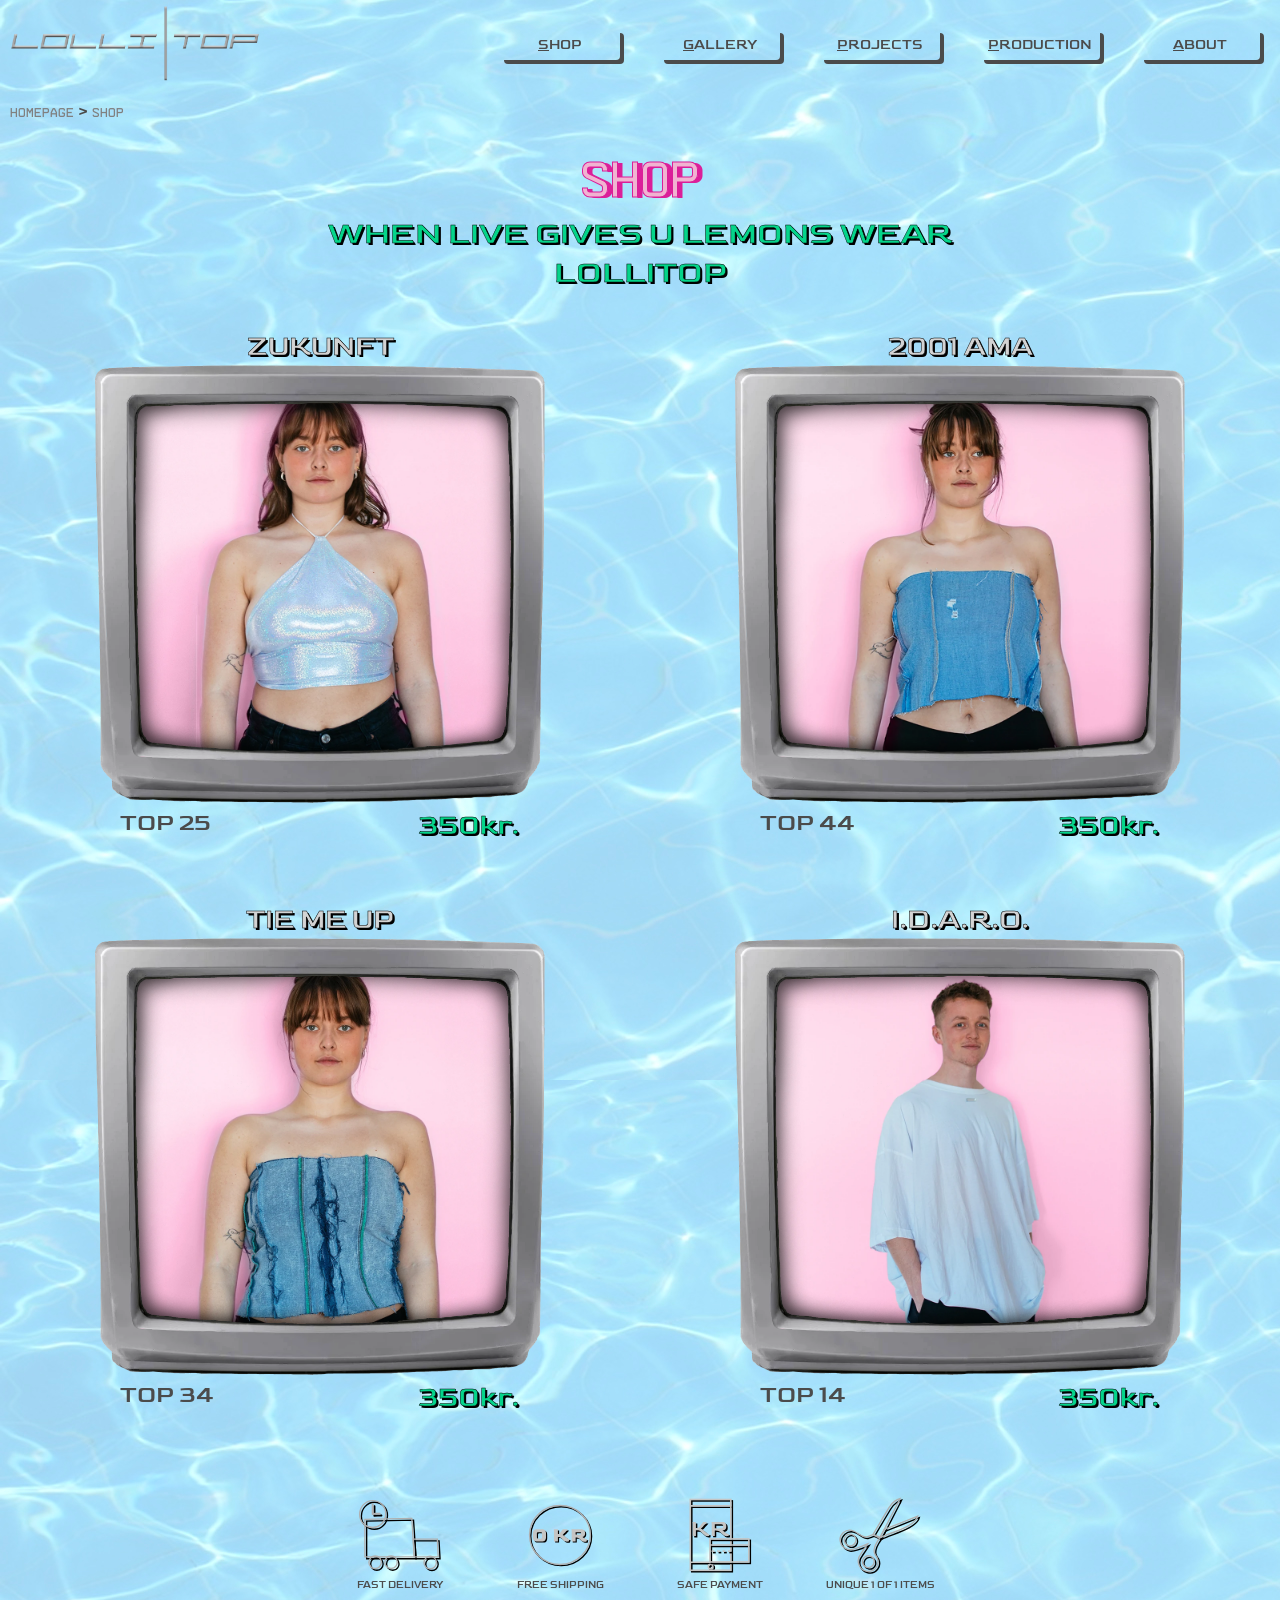
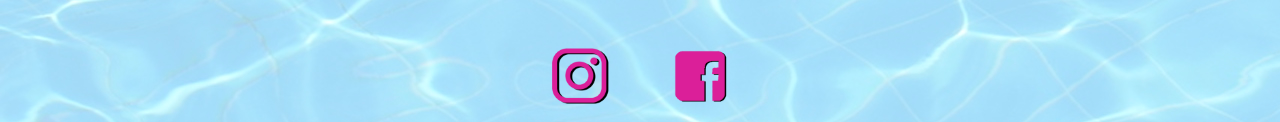
==== shop.html @ 5d35d0df "gammel kode" ====
<!DOCTYPE html>
<html lang="en">
  <head>
    <meta charset="UTF-8" />
    <meta name="robots" content="noindex, nofollow" />
    <meta name="viewport" content="width=device-width, initial-scale=1.0" />
    <meta http-equiv="X-UA-Compatible" content="ie=edge" />
    <meta
      name="description"
      content="Here you find all Lollitops awesome products for sale"
    />
    <meta
      name="keywords"
      content="lollitop, lolli, top, shop product, products, style, conscious, upcycling"
    />
    <meta name="author" content="Martin Rieper Boesen" />

    <link
      href="https://fonts.googleapis.com/css2?family=Goldman&display=swap"
      rel="stylesheet"
    />

    <link rel="stylesheet" href="css/reset.css" />
    <link rel="stylesheet" href="css/style.css" />
    <link rel="stylesheet" href="css/shop.css" />

    <title>Lollitop Shop</title>
  </head>

  <body>
    <header class="header">
      <div id="top-menu">
        <a id="logo" href="index.html">
          <picture>
            <source srcset="images/logosilver.webp" type="image/webp" />
            <source srcset="images/logosilver.png" type="image/png" />
            <img src="images/logosilver.png" alt="Lollitop" />
          </picture>
        </a>
        <div id="burger-icon">
          <img src="images/burger-icon.svg" alt="Menu icon" />
        </div>
        <ul id="desktop-menu">
          <li>
            <a href="shop.html"><span class="menu-underline">S</span>HOP</a>
          </li>
          <li>
            <a href="gallery.html">
              <span class="menu-underline">G</span>ALLERY</a
            >
          </li>
          <li>
            <a href="projects.html">
              <span class="menu-underline">P</span>ROJECTS</a
            >
          </li>
          <li>
            <a href="production.html">
              <span class="menu-underline">P</span>RODUCTION</a
            >
          </li>
          <li>
            <a href="about.html"> <span class="menu-underline">A</span>BOUT</a>
          </li>
        </ul>
      </div>

      <ul id="dropdown-menu">
        <li><a href="shop.html">SHOP</a></li>
        <li><a href="gallery.html">GALLERY</a></li>
        <li><a href="projects.html">PROJECTS</a></li>
        <li><a href="production.html">PRODUCTION</a></li>
        <li><a href="about.html">ABOUT</a></li>
      </ul>
    </header>
    <!-- .header-->

    <!-- content -->
    <main>
      <p id="bread-crumb">
        <a href="index.html">HOMEPAGE</a> &gt;
        <a href="shop.html">SHOP</a>
      </p>
      <article>
        <h1>SHOP</h1>
        <h2>WHEN LIVE GIVES U LEMONS WEAR LOLLITOP</h2>

        <!-- Denne div er for at kunne flexe produkterne ved siden af hinanden på større skærme -->
        <div class="product-flex">
          <!-- Samme struktur for alle produkterne starter her -->
          <section class="product-and-info">
            <!-- Navnet på produktet -->
            <h3>ZUKUNFT</h3>

            <!-- Link til at kunne klikke ind på produktets side -->
            <a href="product1.html">
              <div class="product_showcase">
                <picture class="product_pic">
                  <source srcset="images/1.1.webp" type="image/webp" />
                  <source srcset="images/1.1.jpg" type="image/jpeg" />
                  <img src="images/1.1.jpg" alt="Picture of cloth" />
                </picture>

                <!-- Tekstboks som kun skal kunne ses når man trækker musen over det tilhørende billede -->
                <p class="see-more-text">SEE MORE</p>

                <!-- Dette er tv rammen der kommer foran billederne. Den skal stå her i strukturen, så den flytter sig op foran billederne, når billederne bliver givet "position: absolut" -->
                <picture class="tv_frame">
                  <source srcset="images/tv.webp" type="image/webp" />
                  <source srcset="images/tv.png" type="image/png" />
                  <img src="images/tv.png" alt="" />
                </picture>
              </div>
            </a>

            <!-- En smule information til produktet, placert under produktet -->
            <div class="number-and-price">
              <p class="top-nr">TOP 25</p>
              <p class="price">350kr.</p>
            </div>
          </section>
          <!-- Samme struktur for alle produkterne slutter her, og gentaget i de følgende sektioner -->

          <section class="product-and-info">
            <h3>2001 AMA</h3>
            <a href="product2.html">
              <div class="product_showcase">
                <picture class="product_pic">
                  <source srcset="images/2.1.webp" type="image/webp" />
                  <source srcset="images/2.1.jpg" type="image/jpeg" />
                  <img src="images/2.1.jpg" alt="Picture of cloth" />
                </picture>

                <p class="see-more-text">SEE MORE</p>
                <picture class="tv_frame">
                  <source srcset="images/tv.webp" type="image/webp" />
                  <source srcset="images/tv.png" type="image/png" />
                  <img src="images/tv.png" alt="" />
                </picture>
              </div>
            </a>
            <div class="number-and-price">
              <p class="top-nr">TOP 44</p>
              <p class="price">350kr.</p>
            </div>
          </section>
        </div>

        <div class="product-flex">
          <section class="product-and-info">
            <h3>TIE ME UP</h3>
            <a href="product3.html">
              <div class="product_showcase">
                <picture class="product_pic">
                  <source srcset="images/3.1.webp" type="image/webp" />
                  <source srcset="images/3.1.jpg" type="image/jpeg" />
                  <img src="images/3.1.jpg" alt="Picture of cloth" />
                </picture>

                <p class="see-more-text">SEE MORE</p>
                <picture class="tv_frame">
                  <source srcset="images/tv.webp" type="image/webp" />
                  <source srcset="images/tv.png" type="image/png" />
                  <img src="images/tv.png" alt="" />
                </picture>
              </div>
            </a>
            <div class="number-and-price">
              <p class="top-nr">TOP 34</p>
              <p class="price">350kr.</p>
            </div>
          </section>

          <section class="product-and-info">
            <h3>I.D.A.R.O.</h3>
            <a href="product4.html">
              <div class="product_showcase">
                <picture class="product_pic">
                  <source srcset="images/4.3m.webp" type="image/webp" />
                  <source srcset="images/4.3m.jpg" type="image/jpeg" />
                  <img src="images/4.3m.jpg" alt="Picture of cloth" />
                </picture>
                <p class="see-more-text">SEE MORE</p>
                <picture class="tv_frame">
                  <source srcset="images/tv.webp" type="image/webp" />
                  <source srcset="images/tv.png" type="image/png" />
                  <img src="images/tv.png" alt="" />
                </picture>
              </div>
            </a>
            <div class="number-and-price">
              <p class="top-nr">TOP 14</p>
              <p class="price">350kr.</p>
            </div>
          </section>
        </div>

        <!-- Dette er en ikon serie der kommer i bunden af side før SoMe ikonerne -->
        <section id="icon-series">
          <div class="icon-and-text">
            <img src="images/Truck.svg" alt="Truck icon" />
            <p>FAST DELIVERY</p>
          </div>
          <div class="icon-and-text">
            <img src="images/Coin.svg" alt="Coin icon" />
            <p>FREE SHIPPING</p>
          </div>
          <div class="icon-and-text">
            <img src="images/Phone-Card.svg" alt="Phone and card icon" />
            <p>SAFE PAYMENT</p>
          </div>
          <div class="icon-and-text">
            <img src="images/Scissor.svg" alt="Scissor icon" />
            <p>UNIQUE 1 OF 1 ITEMS</p>
          </div>
        </section>
      </article>
    </main>

    <footer>
      <div class="footer-social-icons">
        <ul>
          <li>
            <a href="https://www.instagram.com/lollitop8000/"
              ><img src="images/pinkinsta.png" alt="Instagram"
            /></a>
          </li>
          <li>
            <a href="https://www.facebook.com/Lollitop8000-103294858154757"
              ><img src="images/pinkfb.png" alt="Facebook"
            /></a>
          </li>
        </ul>
      </div>
    </footer>

    <!-- load jQuery library -->
    <script src="js/jquery-3.5.1.min.js"></script>

    <!-- load JavaScript -->
    <script src="js/js.js"></script>
    <script src="js/shop.js"></script>
  </body>
</html>
---- css/style.css ----
@font-face {
  src: url(../fonts/ArameMono-Regular.otf);
  font-family: Arame;
}

body {
  font-size: 20px;
  background-image: url(../images/background.jpg);
  line-height: normal;
  color: #4b4b4b;
  font-family: "goldman";
}

#top-menu {
  display: flex;
  justify-content: space-between;
}

#desktop-menu {
  display: none;
}

#burger-icon {
  width: 40px;
  height: 40px;
  align-self: center;
  margin-right: 10px;
  cursor: pointer;
}

#dropdown-menu {
  width: 100%;
  text-align: center;
}

#dropdown-menu li a {
  display: block;
  padding: 5px;
  margin: 0.5em;
  color: grey;
  font-family: "goldman";
  border-bottom: 2px solid green;
  font-size: 1.2em;
}

#dropdown-menu li {
  color: #db1f99;
}

#logo {
  max-width: 200px;
  margin: 5px 10px 0;
}

#bread-crumb {
  margin-left: 10px;
  margin-top: 15px;
}

#bread-crumb a {
  font-size: 0.6em;
  font-family: "Arame";
  color: grey;
}

h1 {
  font-size: 1.7em;
  color: #f1b3d1;
  -webkit-text-stroke: 1px #db1f99;
  text-shadow: 5px 1px #db1f99;
  text-align: center;
  font-family: Arame;
  margin-top: 0.3em;
  margin-bottom: 0.3em;
}

h2 {
  font-size: 0.9em;
  color: #05d48a;
  -webkit-text-stroke: 0.5px black;
  text-shadow: 2px 2px black;
  text-align: center;
  font-family: "goldman";
  margin-bottom: 0.5em;
}

p {
  color: #4b4b4b;
  font-family: "goldman";
}

img {
  width: 100%;
}

a {
  text-decoration: none;
}

footer {
  padding: 10px;
}

.footer-social-icons ul img {
  width: 60px;
  margin-top: 25px;
}

.footer-social-icons ul {
  display: flex;
  justify-content: center;
}

.footer-social-icons li {
  margin: 0 30px;
}

/* MEDIA START ---------------------------------------------------------------------*/

@media only screen and (min-width: 500px) {
  h1 {
    font-size: 2.5em;
  }

  #logo {
    max-width: 250px;
  }
}

@media only screen and (min-width: 700px) {
  h2 {
    font-size: 1.3em;
  }
}

@media only screen and (min-width: 800px) {
  #dropdown-menu,
  #burger-icon {
    display: none;
  }

  #desktop-menu {
    display: flex;
  }

  #desktop-menu li {
    align-self: center;
    font-size: 0.6em;
    text-align: center;
    border-radius: 4px;
    box-shadow: 4px 4px;
    margin: 0 10px;
    width: 100px;
    font-family: "goldman";
  }

  #desktop-menu li a {
    color: #4b4b4b;
    display: block;
    padding: 7px;
  }

  #desktop-menu li:hover {
    cursor: pointer;
    background-color: #ff77cf;
  }

  #desktop-menu li:active {
    transform: translate(4px, 4px);
    box-shadow: none;
    background-color: #ff77cf;
  }

  h2 {
    width: 60%;
    margin: 0 auto;
    margin-bottom: 3%;
  }

  .menu-underline {
    text-decoration: underline;
  }
}

/*  mobil skift til desktop !!! */
@media only screen and (min-width: 1024px) {
  #bread-crumb {
    font-size: 0.8em;
  }

  #bread-crumb a {
    font-size: 0.8em;
  }

  #desktop-menu li {
    font-size: 0.7em;
    width: 120px;
    margin: 0 20px;
  }

  p {
    font-size: 1.4em;
  }

  h1 {
    margin-top: 3%;
  }

  h2 {
    font-size: 1.6em;
  }
}

/* MEDIA SLUT ---------------------------------------------------------------------*/
---- css/shop.css ----
h3 {
  font-size: 1.2em;
  color: lightgrey;
  -webkit-text-stroke: 0.5px black;
  text-shadow: 2px 2px black;
  text-align: center;
  font-family: "goldman";
}

.product-and-info {
  margin: 0 auto 3em;
  max-width: 400px;
}

.product_showcase {
  position: relative;
  text-align: center;
  font-size: 0.8em;
}

.product_pic {
  width: 80%;
  position: absolute;
  left: 11%;
  z-index: -5;
  top: 5%;
}

.tv_frame img {
  width: 90%;
  position: relative;
}

.see-more-text {
  position: absolute;
  width: 85%;
  background-color: rgba(219, 31, 153, 0.5);
  color: #fff;
  left: 8%;
  top: 37%;
  padding: 20px 10px;
  box-sizing: border-box;
  z-index: -10;
}

.number-and-price {
  display: flex;
  justify-content: space-between;
  padding: 0 10%;
  font-size: 1.2em;
}

.top-nr {
  font-size: 1em;
}

.price {
  font-size: 1.2em;
  color: #05d48a;
  -webkit-text-stroke: 0.5px black;
  text-shadow: 2px 2px black;
  text-align: center;
  font-family: "goldman";
}

#icon-series {
  display: flex;
  flex-wrap: wrap;
  justify-content: center;
}

.icon-and-text {
  width: 35%;
  max-width: 100px;
  margin: 20px;
  font-size: 0.8em;
  text-align: center;
}

.icon-and-text img {
  width: 70%;
}

.icon-and-text p {
  font-size: 0.7em;
}

@media only screen and (min-width: 700px) {
  .product-flex {
    display: flex;
    justify-content: space-around;
  }

  .see-more-text {
    font-size: 1em;
  }
}

/*  mobil skift til desktop !!! */
@media only screen and (min-width: 1024px) {
  h3 {
    font-size: 1.4em;
  }

  .product-and-info {
    max-width: 500px;
  }

  .icon-and-text {
    font-size: 0.7em;
    max-width: 120px;
  }

  .see-more-text {
    font-size: 1.2em;
  }
}
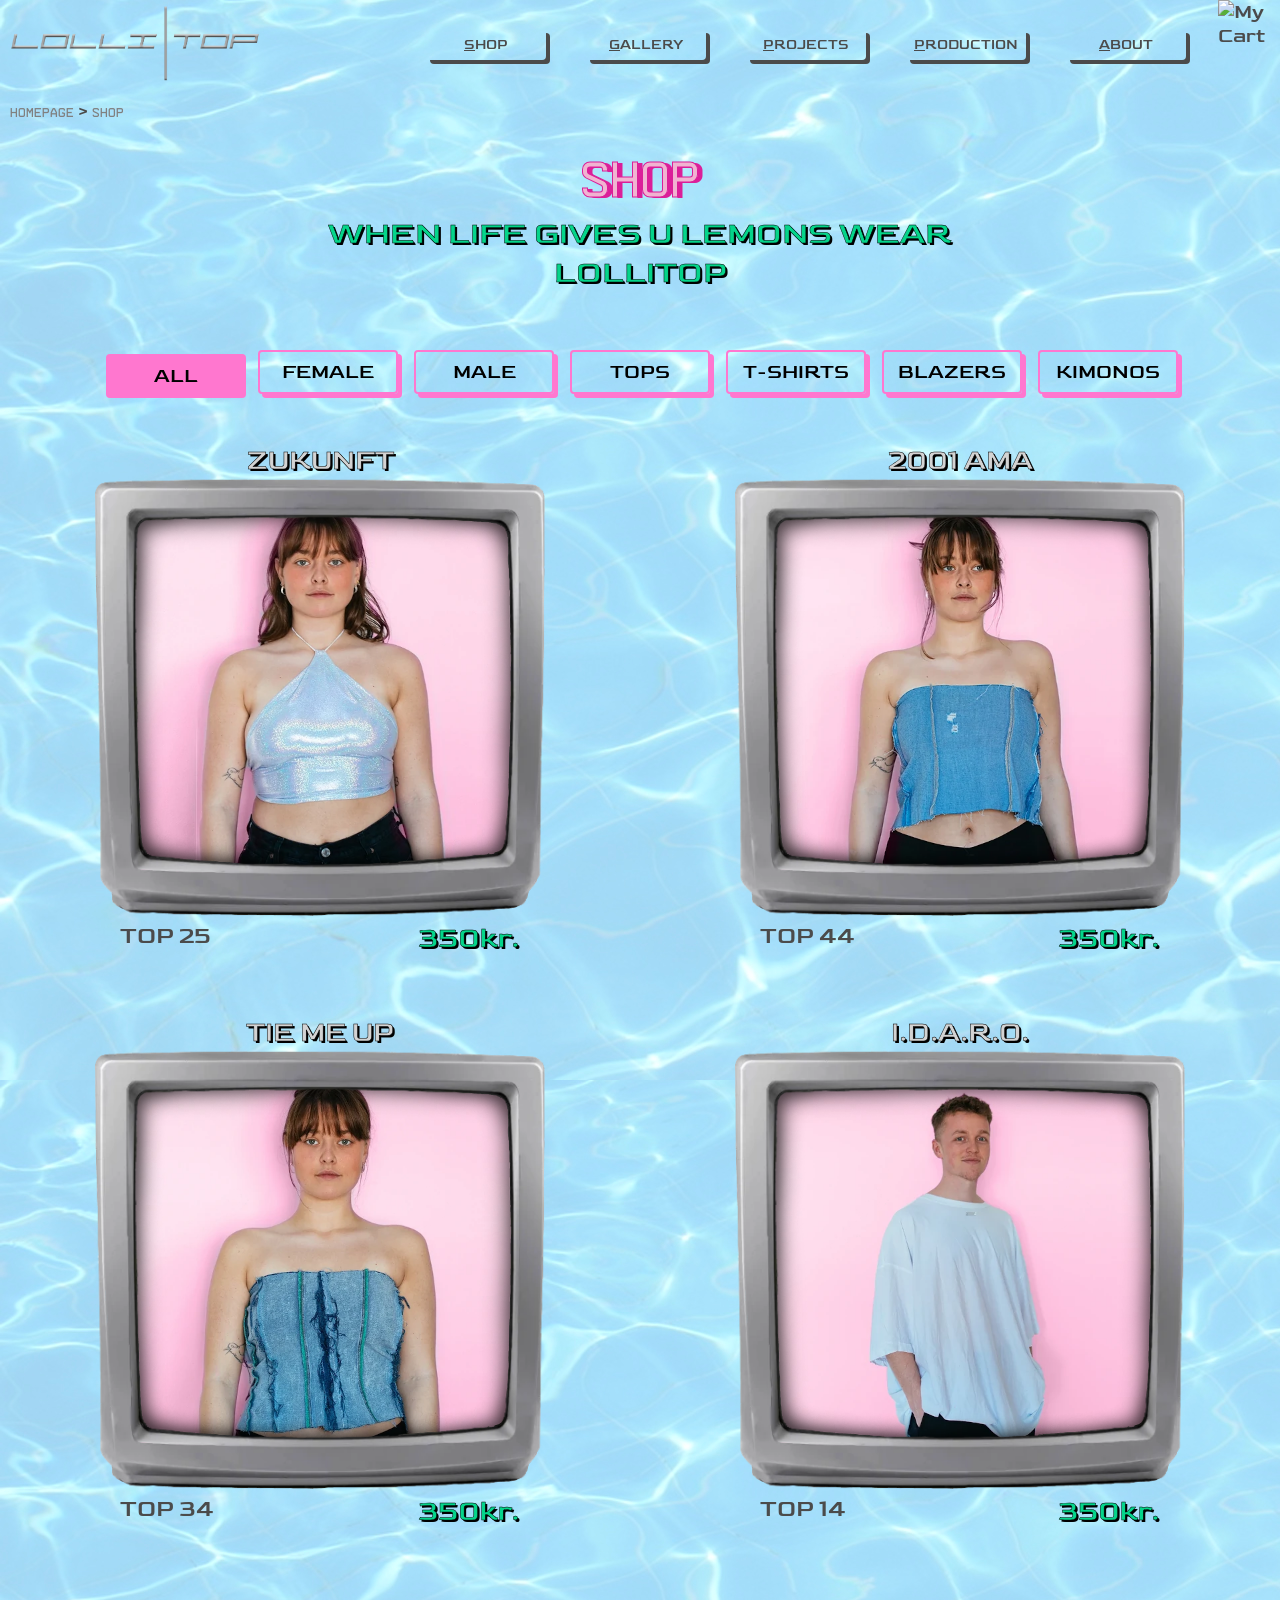
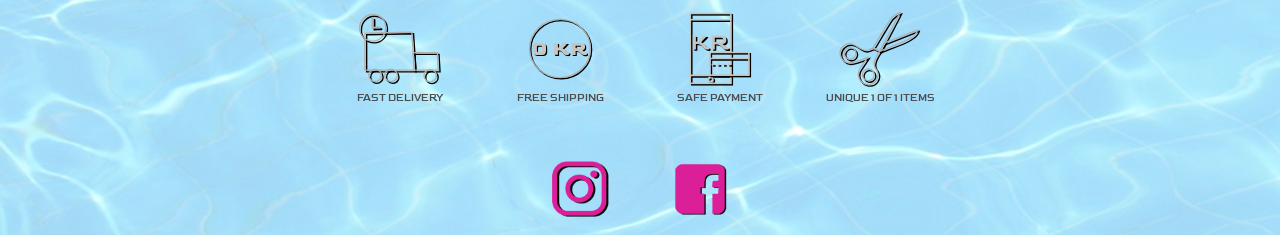
==== commit a0cab9d8: "Kategorier til shop" ====
--- a/shop.html
+++ b/shop.html
@@ -1,237 +1,236 @@
 <!DOCTYPE html>
 <html lang="en">
-  <head>
+
+<head>
     <meta charset="UTF-8" />
     <meta name="robots" content="noindex, nofollow" />
     <meta name="viewport" content="width=device-width, initial-scale=1.0" />
     <meta http-equiv="X-UA-Compatible" content="ie=edge" />
-    <meta
-      name="description"
-      content="Here you find all Lollitops awesome products for sale"
-    />
-    <meta
-      name="keywords"
-      content="lollitop, lolli, top, shop product, products, style, conscious, upcycling"
-    />
+    <meta name="description" content="Here you find all Lollitops awesome products for sale" />
+    <meta name="keywords" content="lollitop, lolli, top, shop product, products, style, conscious, upcycling" />
     <meta name="author" content="Martin Rieper Boesen" />
 
-    <link
-      href="https://fonts.googleapis.com/css2?family=Goldman&display=swap"
-      rel="stylesheet"
-    />
+    <link href="https://fonts.googleapis.com/css2?family=Goldman&display=swap" rel="stylesheet" />
 
     <link rel="stylesheet" href="css/reset.css" />
     <link rel="stylesheet" href="css/style.css" />
     <link rel="stylesheet" href="css/shop.css" />
 
     <title>Lollitop Shop</title>
-  </head>
-
-  <body>
+</head>
+
+<body>
     <header class="header">
-      <div id="top-menu">
-        <a id="logo" href="index.html">
-          <picture>
-            <source srcset="images/logosilver.webp" type="image/webp" />
-            <source srcset="images/logosilver.png" type="image/png" />
-            <img src="images/logosilver.png" alt="Lollitop" />
-          </picture>
-        </a>
-        <div id="burger-icon">
-          <img src="images/burger-icon.svg" alt="Menu icon" />
+        <div id="top-menu">
+            <a id="logo" href="index.html">
+                <picture>
+                    <source srcset="images/logosilver.webp" type="image/webp" />
+                    <source srcset="images/logosilver.png" type="image/png" />
+                    <img src="images/logosilver.png" alt="Lollitop" />
+                </picture>
+            </a>
+            <div id="menus-and-shopcart">
+                <div id="burger-icon">
+                    <img src="images/burger-icon.svg" alt="Menu icon" />
+                </div>
+                <ul id="desktop-menu">
+                    <li>
+                        <a href="shop.html"><span class="menu-underline">S</span>HOP</a>
+                    </li>
+                    <li>
+                        <a href="gallery.html">
+                            <span class="menu-underline">G</span>ALLERY</a>
+                    </li>
+                    <li>
+                        <a href="projects.html">
+                            <span class="menu-underline">P</span>ROJECTS</a>
+                    </li>
+                    <li>
+                        <a href="production.html">
+                            <span class="menu-underline">P</span>RODUCTION</a>
+                    </li>
+                    <li>
+                        <a href="about.html"> <span class="menu-underline">A</span>BOUT</a>
+                    </li>
+                </ul>
+                <img src="images/shop_cart.svg" alt="My Cart" id="shop-cart">
+            </div>
         </div>
-        <ul id="desktop-menu">
-          <li>
-            <a href="shop.html"><span class="menu-underline">S</span>HOP</a>
-          </li>
-          <li>
-            <a href="gallery.html">
-              <span class="menu-underline">G</span>ALLERY</a
-            >
-          </li>
-          <li>
-            <a href="projects.html">
-              <span class="menu-underline">P</span>ROJECTS</a
-            >
-          </li>
-          <li>
-            <a href="production.html">
-              <span class="menu-underline">P</span>RODUCTION</a
-            >
-          </li>
-          <li>
-            <a href="about.html"> <span class="menu-underline">A</span>BOUT</a>
-          </li>
+
+        <ul id="dropdown-menu">
+            <li><a href="shop.html">SHOP</a></li>
+            <li><a href="gallery.html">GALLERY</a></li>
+            <li><a href="projects.html">PROJECTS</a></li>
+            <li><a href="production.html">PRODUCTION</a></li>
+            <li><a href="about.html">ABOUT</a></li>
         </ul>
-      </div>
-
-      <ul id="dropdown-menu">
-        <li><a href="shop.html">SHOP</a></li>
-        <li><a href="gallery.html">GALLERY</a></li>
-        <li><a href="projects.html">PROJECTS</a></li>
-        <li><a href="production.html">PRODUCTION</a></li>
-        <li><a href="about.html">ABOUT</a></li>
-      </ul>
     </header>
     <!-- .header-->
 
     <!-- content -->
     <main>
-      <p id="bread-crumb">
-        <a href="index.html">HOMEPAGE</a> &gt;
-        <a href="shop.html">SHOP</a>
-      </p>
-      <article>
-        <h1>SHOP</h1>
-        <h2>WHEN LIVE GIVES U LEMONS WEAR LOLLITOP</h2>
-
-        <!-- Denne div er for at kunne flexe produkterne ved siden af hinanden på større skærme -->
-        <div class="product-flex">
-          <!-- Samme struktur for alle produkterne starter her -->
-          <section class="product-and-info">
-            <!-- Navnet på produktet -->
-            <h3>ZUKUNFT</h3>
-
-            <!-- Link til at kunne klikke ind på produktets side -->
-            <a href="product1.html">
-              <div class="product_showcase">
-                <picture class="product_pic">
-                  <source srcset="images/1.1.webp" type="image/webp" />
-                  <source srcset="images/1.1.jpg" type="image/jpeg" />
-                  <img src="images/1.1.jpg" alt="Picture of cloth" />
-                </picture>
-
-                <!-- Tekstboks som kun skal kunne ses når man trækker musen over det tilhørende billede -->
-                <p class="see-more-text">SEE MORE</p>
-
-                <!-- Dette er tv rammen der kommer foran billederne. Den skal stå her i strukturen, så den flytter sig op foran billederne, når billederne bliver givet "position: absolut" -->
-                <picture class="tv_frame">
-                  <source srcset="images/tv.webp" type="image/webp" />
-                  <source srcset="images/tv.png" type="image/png" />
-                  <img src="images/tv.png" alt="" />
-                </picture>
-              </div>
-            </a>
-
-            <!-- En smule information til produktet, placert under produktet -->
-            <div class="number-and-price">
-              <p class="top-nr">TOP 25</p>
-              <p class="price">350kr.</p>
+        <p id="bread-crumb">
+            <a href="index.html">HOMEPAGE</a> &gt;
+            <a href="shop.html">SHOP</a>
+        </p>
+        <article>
+            <h1>SHOP</h1>
+            <h2>WHEN LIFE GIVES U LEMONS WEAR LOLLITOP</h2>
+
+            <div id="products-category-flex">
+                <aside id="categories">
+                    <ul id="list-of-buttons">
+                        <li id="all" class="category-button">ALL</li>
+                        <li id="female" class="category-button">FEMALE</li>
+                        <li id="male" class="category-button">MALE</li>
+                        <li id="tops" class="category-button">TOPS</li>
+                        <li id="t-shirts" class="category-button">T-SHIRTS</li>
+                        <li id="blazers" class="category-button">BLAZERS</li>
+                        <li id="kimonos" class="category-button">KIMONOS</li>
+                    </ul>
+                </aside>
+
+                <div id="products">
+                    <!-- Samme struktur for alle produkterne starter her -->
+                    <section class="product-and-info female top">
+                        <!-- Navnet på produktet -->
+                        <h3>ZUKUNFT</h3>
+
+                        <!-- Link til at kunne klikke ind på produktets side -->
+                        <a href="product1.html">
+                            <div class="product_showcase">
+                                <picture class="product_pic">
+                                    <source srcset="images/1.1.webp" type="image/webp" />
+                                    <source srcset="images/1.1.jpg" type="image/jpeg" />
+                                    <img src="images/1.1.jpg" alt="Picture of cloth" />
+                                </picture>
+
+                                <!-- Tekstboks som kun skal kunne ses når man trækker musen over det tilhørende billede -->
+                                <p class="see-more-text">SEE MORE</p>
+
+                                <!-- Dette er tv rammen der kommer foran billederne. Den skal stå her i strukturen, så den flytter sig op foran billederne, når billederne bliver givet "position: absolut" -->
+                                <picture class="tv_frame">
+                                    <source srcset="images/tv.webp" type="image/webp" />
+                                    <source srcset="images/tv.png" type="image/png" />
+                                    <img src="images/tv.png" alt="" />
+                                </picture>
+                            </div>
+                        </a>
+
+                        <!-- En smule information til produktet, placert under produktet -->
+                        <div class="number-and-price">
+                            <p class="top-nr">TOP 25</p>
+                            <p class="price">350kr.</p>
+                        </div>
+                    </section>
+                    <!-- Samme struktur for alle produkterne slutter her, og gentaget i de følgende sektioner -->
+
+                    <section class="product-and-info female top">
+                        <h3>2001 AMA</h3>
+                        <a href="product2.html">
+                            <div class="product_showcase">
+                                <picture class="product_pic">
+                                    <source srcset="images/2.1.webp" type="image/webp" />
+                                    <source srcset="images/2.1.jpg" type="image/jpeg" />
+                                    <img src="images/2.1.jpg" alt="Picture of cloth" />
+                                </picture>
+
+                                <p class="see-more-text">SEE MORE</p>
+                                <picture class="tv_frame">
+                                    <source srcset="images/tv.webp" type="image/webp" />
+                                    <source srcset="images/tv.png" type="image/png" />
+                                    <img src="images/tv.png" alt="" />
+                                </picture>
+                            </div>
+                        </a>
+                        <div class="number-and-price">
+                            <p class="top-nr">TOP 44</p>
+                            <p class="price">350kr.</p>
+                        </div>
+                    </section>
+
+                    <section class="product-and-info female top">
+                        <h3>TIE ME UP</h3>
+                        <a href="product3.html">
+                            <div class="product_showcase">
+                                <picture class="product_pic">
+                                    <source srcset="images/3.1.webp" type="image/webp" />
+                                    <source srcset="images/3.1.jpg" type="image/jpeg" />
+                                    <img src="images/3.1.jpg" alt="Picture of cloth" />
+                                </picture>
+
+                                <p class="see-more-text">SEE MORE</p>
+                                <picture class="tv_frame">
+                                    <source srcset="images/tv.webp" type="image/webp" />
+                                    <source srcset="images/tv.png" type="image/png" />
+                                    <img src="images/tv.png" alt="" />
+                                </picture>
+                            </div>
+                        </a>
+                        <div class="number-and-price">
+                            <p class="top-nr">TOP 34</p>
+                            <p class="price">350kr.</p>
+                        </div>
+                    </section>
+
+                    <section class="product-and-info male t-shirt">
+                        <h3>I.D.A.R.O.</h3>
+                        <a href="product4.html">
+                            <div class="product_showcase">
+                                <picture class="product_pic">
+                                    <source srcset="images/4.3m.webp" type="image/webp" />
+                                    <source srcset="images/4.3m.jpg" type="image/jpeg" />
+                                    <img src="images/4.3m.jpg" alt="Picture of cloth" />
+                                </picture>
+                                <p class="see-more-text">SEE MORE</p>
+                                <picture class="tv_frame">
+                                    <source srcset="images/tv.webp" type="image/webp" />
+                                    <source srcset="images/tv.png" type="image/png" />
+                                    <img src="images/tv.png" alt="" />
+                                </picture>
+                            </div>
+                        </a>
+                        <div class="number-and-price">
+                            <p class="top-nr">TOP 14</p>
+                            <p class="price">350kr.</p>
+                        </div>
+                    </section>
+                </div>
             </div>
-          </section>
-          <!-- Samme struktur for alle produkterne slutter her, og gentaget i de følgende sektioner -->
-
-          <section class="product-and-info">
-            <h3>2001 AMA</h3>
-            <a href="product2.html">
-              <div class="product_showcase">
-                <picture class="product_pic">
-                  <source srcset="images/2.1.webp" type="image/webp" />
-                  <source srcset="images/2.1.jpg" type="image/jpeg" />
-                  <img src="images/2.1.jpg" alt="Picture of cloth" />
-                </picture>
-
-                <p class="see-more-text">SEE MORE</p>
-                <picture class="tv_frame">
-                  <source srcset="images/tv.webp" type="image/webp" />
-                  <source srcset="images/tv.png" type="image/png" />
-                  <img src="images/tv.png" alt="" />
-                </picture>
-              </div>
-            </a>
-            <div class="number-and-price">
-              <p class="top-nr">TOP 44</p>
-              <p class="price">350kr.</p>
-            </div>
-          </section>
+
+            <!-- Dette er en ikon serie der kommer i bunden af side før SoMe ikonerne -->
+            <section id="icon-series">
+                <div class="icon-and-text">
+                    <img src="images/Truck.svg" alt="Truck icon" />
+                    <p>FAST DELIVERY</p>
+                </div>
+                <div class="icon-and-text">
+                    <img src="images/Coin.svg" alt="Coin icon" />
+                    <p>FREE SHIPPING</p>
+                </div>
+                <div class="icon-and-text">
+                    <img src="images/Phone-Card.svg" alt="Phone and card icon" />
+                    <p>SAFE PAYMENT</p>
+                </div>
+                <div class="icon-and-text">
+                    <img src="images/Scissor.svg" alt="Scissor icon" />
+                    <p>UNIQUE 1 OF 1 ITEMS</p>
+                </div>
+            </section>
+        </article>
+    </main>
+
+    <footer>
+        <div class="footer-social-icons">
+            <ul>
+                <li>
+                    <a href="https://www.instagram.com/lollitop8000/"><img src="images/pinkinsta.png" alt="Instagram" /></a>
+                </li>
+                <li>
+                    <a href="https://www.facebook.com/Lollitop8000-103294858154757"><img src="images/pinkfb.png" alt="Facebook" /></a>
+                </li>
+            </ul>
         </div>
-
-        <div class="product-flex">
-          <section class="product-and-info">
-            <h3>TIE ME UP</h3>
-            <a href="product3.html">
-              <div class="product_showcase">
-                <picture class="product_pic">
-                  <source srcset="images/3.1.webp" type="image/webp" />
-                  <source srcset="images/3.1.jpg" type="image/jpeg" />
-                  <img src="images/3.1.jpg" alt="Picture of cloth" />
-                </picture>
-
-                <p class="see-more-text">SEE MORE</p>
-                <picture class="tv_frame">
-                  <source srcset="images/tv.webp" type="image/webp" />
-                  <source srcset="images/tv.png" type="image/png" />
-                  <img src="images/tv.png" alt="" />
-                </picture>
-              </div>
-            </a>
-            <div class="number-and-price">
-              <p class="top-nr">TOP 34</p>
-              <p class="price">350kr.</p>
-            </div>
-          </section>
-
-          <section class="product-and-info">
-            <h3>I.D.A.R.O.</h3>
-            <a href="product4.html">
-              <div class="product_showcase">
-                <picture class="product_pic">
-                  <source srcset="images/4.3m.webp" type="image/webp" />
-                  <source srcset="images/4.3m.jpg" type="image/jpeg" />
-                  <img src="images/4.3m.jpg" alt="Picture of cloth" />
-                </picture>
-                <p class="see-more-text">SEE MORE</p>
-                <picture class="tv_frame">
-                  <source srcset="images/tv.webp" type="image/webp" />
-                  <source srcset="images/tv.png" type="image/png" />
-                  <img src="images/tv.png" alt="" />
-                </picture>
-              </div>
-            </a>
-            <div class="number-and-price">
-              <p class="top-nr">TOP 14</p>
-              <p class="price">350kr.</p>
-            </div>
-          </section>
-        </div>
-
-        <!-- Dette er en ikon serie der kommer i bunden af side før SoMe ikonerne -->
-        <section id="icon-series">
-          <div class="icon-and-text">
-            <img src="images/Truck.svg" alt="Truck icon" />
-            <p>FAST DELIVERY</p>
-          </div>
-          <div class="icon-and-text">
-            <img src="images/Coin.svg" alt="Coin icon" />
-            <p>FREE SHIPPING</p>
-          </div>
-          <div class="icon-and-text">
-            <img src="images/Phone-Card.svg" alt="Phone and card icon" />
-            <p>SAFE PAYMENT</p>
-          </div>
-          <div class="icon-and-text">
-            <img src="images/Scissor.svg" alt="Scissor icon" />
-            <p>UNIQUE 1 OF 1 ITEMS</p>
-          </div>
-        </section>
-      </article>
-    </main>
-
-    <footer>
-      <div class="footer-social-icons">
-        <ul>
-          <li>
-            <a href="https://www.instagram.com/lollitop8000/"
-              ><img src="images/pinkinsta.png" alt="Instagram"
-            /></a>
-          </li>
-          <li>
-            <a href="https://www.facebook.com/Lollitop8000-103294858154757"
-              ><img src="images/pinkfb.png" alt="Facebook"
-            /></a>
-          </li>
-        </ul>
-      </div>
     </footer>
 
     <!-- load jQuery library -->
@@ -240,5 +239,6 @@
     <!-- load JavaScript -->
     <script src="js/js.js"></script>
     <script src="js/shop.js"></script>
-  </body>
+</body>
+
 </html>
--- a/css/shop.css
+++ b/css/shop.css
@@ -1,117 +1,192 @@
+
+
+#menus-and-shopcart {
+    display: flex;
+}
+
+#shop-cart {
+    width: 50px;
+    margin: 0 0.6em;
+}
+
+
+#categories {
+    padding: 1em;
+    margin-bottom: 1em;
+}
+
+h4 {
+    font-size: 1em;
+    margin-bottom: 1em;
+    text-align: center;
+}
+
+#list-of-buttons {
+    display: flex;
+    flex-wrap: wrap;
+    justify-content: center;
+}
+
+.category-button {
+    padding: 8px;
+    margin: auto 8px 0.5em;
+    border-radius: 4px;
+    box-shadow: 2px 2px #ff77cf;
+    width: 6em;
+    text-align: center;
+    color: black;
+    border: 1px solid #ff77cf;
+    font-size: 0.8em;
+}
+
+.category-button:hover {
+    cursor: pointer;
+    background-color: #ff77cf;
+}
+
+#list-of-buttons .active,
+.category-button:active {
+    transform: translate(4px, 4px);
+    box-shadow: none;
+    background-color: #ff77cf;
+}
+
 h3 {
-  font-size: 1.2em;
-  color: lightgrey;
-  -webkit-text-stroke: 0.5px black;
-  text-shadow: 2px 2px black;
-  text-align: center;
-  font-family: "goldman";
+    font-size: 1.2em;
+    color: lightgrey;
+    -webkit-text-stroke: 0.5px black;
+    text-shadow: 2px 2px black;
+    text-align: center;
+    font-family: "goldman";
 }
 
 .product-and-info {
-  margin: 0 auto 3em;
-  max-width: 400px;
+    margin: 0 auto 3em;
+    max-width: 400px;
 }
 
 .product_showcase {
-  position: relative;
-  text-align: center;
-  font-size: 0.8em;
+    position: relative;
+    text-align: center;
+    font-size: 0.8em;
 }
 
 .product_pic {
-  width: 80%;
-  position: absolute;
-  left: 11%;
-  z-index: -5;
-  top: 5%;
+    width: 80%;
+    position: absolute;
+    left: 11%;
+    z-index: -5;
+    top: 5%;
 }
 
 .tv_frame img {
-  width: 90%;
-  position: relative;
+    width: 90%;
+    position: relative;
 }
 
 .see-more-text {
-  position: absolute;
-  width: 85%;
-  background-color: rgba(219, 31, 153, 0.5);
-  color: #fff;
-  left: 8%;
-  top: 37%;
-  padding: 20px 10px;
-  box-sizing: border-box;
-  z-index: -10;
+    position: absolute;
+    width: 85%;
+    background-color: rgba(219, 31, 153, 0.5);
+    color: #fff;
+    left: 8%;
+    top: 37%;
+    padding: 20px 10px;
+    box-sizing: border-box;
+    z-index: -10;
 }
 
 .number-and-price {
-  display: flex;
-  justify-content: space-between;
-  padding: 0 10%;
-  font-size: 1.2em;
+    display: flex;
+    justify-content: space-between;
+    padding: 0 10%;
+    font-size: 1.2em;
 }
 
 .top-nr {
-  font-size: 1em;
+    font-size: 1em;
 }
 
 .price {
-  font-size: 1.2em;
-  color: #05d48a;
-  -webkit-text-stroke: 0.5px black;
-  text-shadow: 2px 2px black;
-  text-align: center;
-  font-family: "goldman";
+    font-size: 1.2em;
+    color: #05d48a;
+    -webkit-text-stroke: 0.5px black;
+    text-shadow: 2px 2px black;
+    text-align: center;
+    font-family: "goldman";
 }
 
 #icon-series {
-  display: flex;
-  flex-wrap: wrap;
-  justify-content: center;
+    display: flex;
+    flex-wrap: wrap;
+    justify-content: center;
 }
 
 .icon-and-text {
-  width: 35%;
-  max-width: 100px;
-  margin: 20px;
-  font-size: 0.8em;
-  text-align: center;
+    width: 35%;
+    max-width: 100px;
+    margin: 20px;
+    font-size: 0.8em;
+    text-align: center;
 }
 
 .icon-and-text img {
-  width: 70%;
+    width: 70%;
 }
 
 .icon-and-text p {
-  font-size: 0.7em;
+    font-size: 0.7em;
 }
 
 @media only screen and (min-width: 700px) {
-  .product-flex {
-    display: flex;
-    justify-content: space-around;
-  }
+    h4 {
+        font-size: 1.2em;
+    }
 
-  .see-more-text {
-    font-size: 1em;
-  }
+    #products {
+        display: flex;
+        justify-content: space-around;
+        width: 100%;
+        flex-wrap: wrap;
+    }
+
+    .product-and-info {
+        width: 49%;
+    }
+
+    .see-more-text {
+        font-size: 1em;
+    }
+
+    .category-button {
+        font-size: 1em;
+        padding: 8px;
+        width: 6em;
+        box-shadow: 4px 4px #ff77cf;
+        border: 2px solid #ff77cf;
+    }
 }
 
 /*  mobil skift til desktop !!! */
 @media only screen and (min-width: 1024px) {
-  h3 {
-    font-size: 1.4em;
-  }
+    #products {
+        width: 100%;
+    }
 
-  .product-and-info {
-    max-width: 500px;
-  }
+    h3 {
+        font-size: 1.4em;
+    }
 
-  .icon-and-text {
-    font-size: 0.7em;
-    max-width: 120px;
-  }
+    .product-and-info {
+        max-width: 500px;
+    }
 
-  .see-more-text {
-    font-size: 1.2em;
-  }
+    .icon-and-text {
+        font-size: 0.7em;
+        max-width: 120px;
+    }
+
+    .see-more-text {
+        font-size: 1.2em;
+    }
 }
